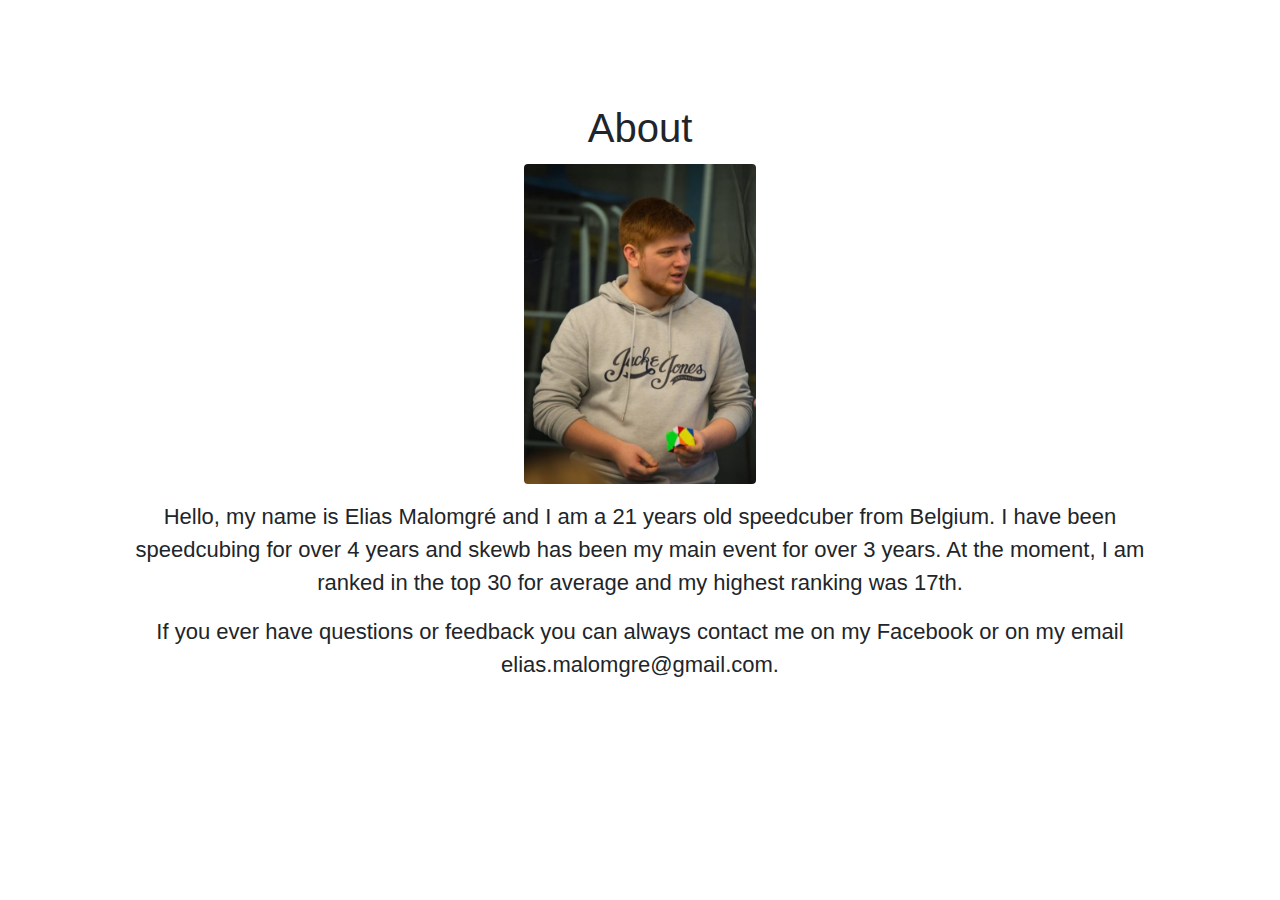
==== HTML/About.html @ 99446a31 "Initial commit" ====
<!DOCTYPE html>
<html lang="en">
<head>
    <script src="../JS/Rotate.js"></script>
    <script src="../JS/Rate.js"></script>
    <script src="../JS/CancelRater.js"></script>
    <link rel="stylesheet" type="text/css" href="../CSS/Bootstrap.css">
    <link rel="stylesheet" type="text/css" href="../CSS/Style.css">
    <link rel="stylesheet" type="text/css" href="../CSS/About.css">

    <title>About</title>
</head>
<body>
    <nav>
        <ul>
            <li><a href="../index.html">Home</a></li>
            <li><a href="Rotation.html">Rotation</a></li>
            <li><a href="Ksolve.html">Ksolve</a></li>
            <li><a href="Rater.html">Alg rater</a></li>
            <li><a href="Rater.html">Cancel alg rater</a></li>
            <li><a href="" class="active">About</a></li>
        </ul>
    </nav>

    <div class="container">
        <div class="page p-2 text-center rounded">
            <h1 class="pb-1">About</h1>
            <img src="../Media/Elias.jpeg" class="rounded">
            <div class="container py-3">
                <p>Hello, my name is Elias Malomgré and I am a 21 years old speedcuber from Belgium. I have been speedcubing for over 4 years and skewb has been my main event for over 3 years. At the moment, I am ranked in the top 30 for average and my highest ranking was 17th.</p>
                <p class="pt-3">If you ever have questions or feedback you can always contact me on my Facebook or on my email elias.malomgre@gmail.com.</p>
            </div>
        </div>
    </div>
</body>
</html>
---- CSS/Style.css ----
html {
    font-family: Arial, sans-serif;
    color: white;
    position: relative;
    text-align: center;
    width:100%;
    height:100%;
}

body {
    background: url("../media/Background.jpg") no-repeat fixed;
    background-position: 50% 0;
    background-size: cover;
    width: 100%;
    height: 100%;
}

div {
    background-color: transparent;
}

nav {
    margin-bottom: 1.3rem;
}


input[type=text] {
    font-size: 25px;
    width: 13rem;
    box-shadow: 0 8px 16px 0 rgba(0,0,0,0.2), 0 6px 20px 0 rgba(0,0,0,0.19);
    border: none;
    transition: width .35s ease-in-out;
}

input[type=text]:focus {
    width: 19rem;
}

button {
    font-size: 2rem;
    background-color: rgba(255,255,255,0.50);
    width: 20rem;
    box-shadow: 0 8px 16px 0 rgba(0,0,0,0.2), 0 6px 20px 0 rgba(0,0,0,0.19);
    border: none;
}

button:hover {
    background-color: rgba(130,130,130,0.5);
    cursor: pointer;
    transition: 0.3s;
}

button:active {
    transition: 0.2s;
    background-color: rgb(200,200,200);
    transform: translateY(4px);
}

p {
    font-size: 30px;
    margin-bottom: 0px;
}

label {
    font-size: 30px;
}


ul {
    list-style-type: none;
    margin: 0 0 10px 0;
    overflow: hidden;
    /*background-color: rgb(10, 18, 65);*/
    background-color: rgba(255, 255, 255, 0.1);


}
.submenu {
    margin-top: -10px;
    background-color: rgb(20, 111, 105);
}


li {
    float: left;
}

li a {
    display: block;
    color: white;
    text-align: center;
    padding: 1.6em 3em;
    text-decoration: none;
}

li a:hover:not(.active) {
    display: block;
    color: white;
    text-align: center;
    padding: 1.6em 3em;
    text-decoration: none;
    background-color: rgba(0, 0, 0, 0.144);
}

ol {
    list-style-type: none;
}

.active:hover {
    display: block;
    color: white;
    text-align: center;
    padding: 1.6em 3em;
    text-decoration: none;
}

.active {
    background-color: rgba(255, 255, 255, 0.23);

}

.page {
    background-color: rgb(255, 255, 255, 0.8);
}

textarea {
    width: 100%;
    height: 10rem;
    resize: none;
    width: 100%;
    border: 0;
    border-bottom: 1px solid #d2d2d2;
    outline: 0;
    font-size: 16px;
    color: #212121;
    background-color: rgb(255, 255, 255, 0.75);
    transition: border-color 0.2s;
}

textarea:focus {
    padding-bottom: 6px;
    border-bottom: 2px solid #009788;
}
---- CSS/About.css ----
img {
    height: 20rem;
}

p {
    font-size: 22px;
}
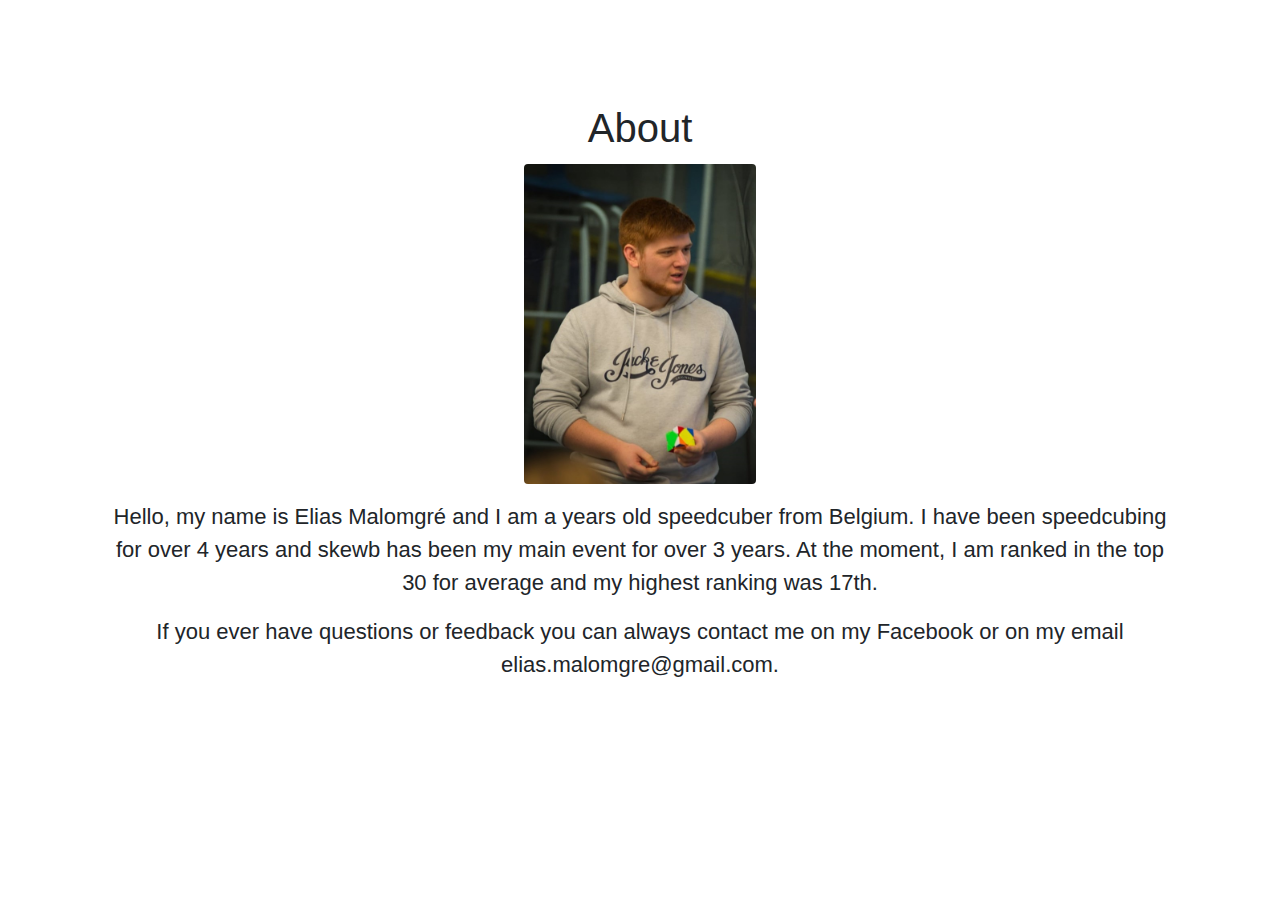
==== commit 8f22aa77: "Favicon and youtube links" ====
--- a/HTML/About.html
+++ b/HTML/About.html
@@ -1,9 +1,12 @@
 <!DOCTYPE html>
 <html lang="en">
 <head>
+    <meta charset="UTF-8">
+    <link rel="icon" href="../Media/favicon.png" type="image/png" sizes="16x16">
+
     <script src="../JS/Rotate.js"></script>
     <script src="../JS/Rate.js"></script>
-    <script src="../JS/CancelRater.js"></script>
+    <script src="../JS/About.js"></script>
     <link rel="stylesheet" type="text/css" href="../CSS/Bootstrap.css">
     <link rel="stylesheet" type="text/css" href="../CSS/Style.css">
     <link rel="stylesheet" type="text/css" href="../CSS/About.css">
@@ -18,16 +21,17 @@
             <li><a href="Ksolve.html">Ksolve</a></li>
             <li><a href="Rater.html">Alg rater</a></li>
             <li><a href="Rater.html">Cancel alg rater</a></li>
+            <li><a href="ImageGenerator.html">Image generator</a></li>
             <li><a href="" class="active">About</a></li>
         </ul>
     </nav>
 
-    <div class="container">
+    <div class="container pb-4">
         <div class="page p-2 text-center rounded">
             <h1 class="pb-1">About</h1>
             <img src="../Media/Elias.jpeg" class="rounded">
             <div class="container py-3">
-                <p>Hello, my name is Elias Malomgré and I am a 21 years old speedcuber from Belgium. I have been speedcubing for over 4 years and skewb has been my main event for over 3 years. At the moment, I am ranked in the top 30 for average and my highest ranking was 17th.</p>
+                <p>Hello, my name is Elias Malomgré and I am a <span id="age"></span> years old speedcuber from Belgium. I have been speedcubing for over 4 years and skewb has been my main event for over 3 years. At the moment, I am ranked in the top 30 for average and my highest ranking was 17th.</p>
                 <p class="pt-3">If you ever have questions or feedback you can always contact me on my Facebook or on my email elias.malomgre@gmail.com.</p>
             </div>
         </div>
--- a/CSS/Style.css
+++ b/CSS/Style.css
@@ -8,7 +8,7 @@
 }
 
 body {
-    background: url("../media/Background.jpg") no-repeat fixed;
+    background: url("../Media/Background.jpeg") no-repeat fixed;
     background-position: 50% 0;
     background-size: cover;
     width: 100%;
